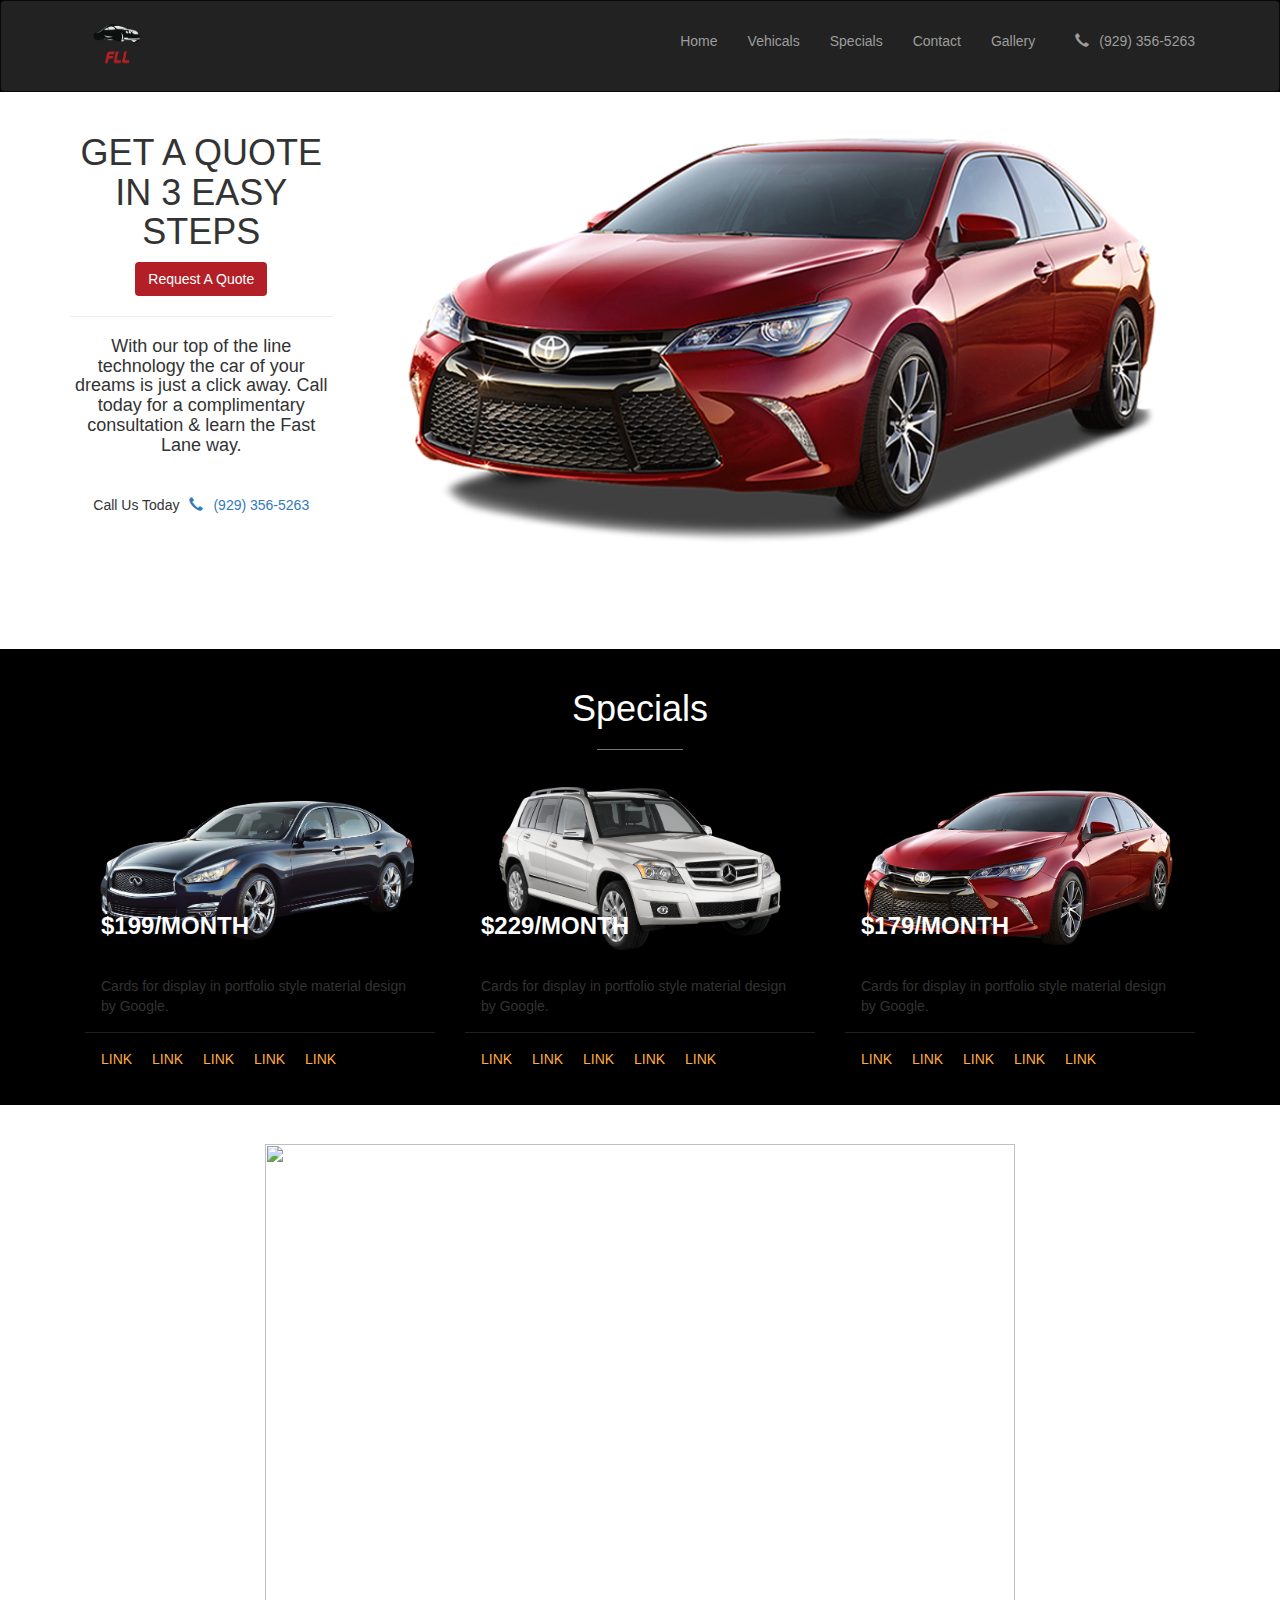
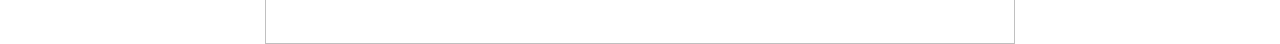
==== index.html @ 77990a8e "updated specials" ====
<!DOCTYPE html>

<html lang="en">
<head>

<title>Fast Lane Leasing</title>
<meta charset="utf-8">
<meta name="viewport" content="width=device-width, initial-scale=1">
  
    <!--CSS-->
    <link rel='stylesheet' href='assets/css/styles.css' type="text/css">

    <!-- Font-Awesome -->
    <link rel="stylesheet" href="https://maxcdn.bootstrapcdn.com/bootstrap/3.3.7/css/bootstrap.min.css" integrity="sha384-BVYiiSIFeK1dGmJRAkycuHAHRg32OmUcww7on3RYdg4Va+PmSTsz/K68vbdEjh4u" crossorigin="anonymous">

    <!--JS-->
    <script src="https://code.jquery.com/jquery-2.2.4.min.js" integrity="sha256-BbhdlvQf/xTY9gja0Dq3HiwQF8LaCRTXxZKRutelT44=" crossorigin="anonymous"></script>

    <script src="https://maxcdn.bootstrapcdn.com/bootstrap/3.3.6/js/bootstrap.min.js" integrity="sha384-0mSbJDEHialfmuBBQP6A4Qrprq5OVfW37PRR3j5ELqxss1yVqOtnepnHVP9aJ7xS" crossorigin="anonymous"></script>

    <!--Boostrap v4-->
    <!-- <link rel="stylesheet" href="https://maxcdn.bootstrapcdn.com/bootstrap/4.0.0-alpha.5/css/bootstrap.min.css" integrity="sha384-AysaV+vQoT3kOAXZkl02PThvDr8HYKPZhNT5h/CXfBThSRXQ6jW5DO2ekP5ViFdi" crossorigin="anonymous"> -->

    <!--Slider-->
     <link rel="stylesheet" href="assets/js/ideal-image-slider.css">
    <link rel="stylesheet" href="assets/js/themes/default/default.css">
    <!--End Of Slider-->
     

</head>

<body>
    <div class="row">
      <div class="col-md-12">
        <div class="header">
          <!-- <div class="container"> -->
          

            <nav class="navbar navbar-inverse">
  <!-- <div class="container-fluid"> -->
    <!-- Brand and toggle get grouped for better mobile display -->
    <div class="container">

      <div class="navbar-header">
      <button type="button" class="navbar-toggle collapsed" data-toggle="collapse" data-target="#bs-example-navbar-collapse-1" aria-expanded="false">
        <span class="sr-only">Toggle navigation</span>
        <span class="icon-bar"></span>
        <span class="icon-bar"></span>
        <span class="icon-bar"></span>
      </button>
      <a class="brand" href="#"><img src="assets/images/logo3.png" height="60px" width="94px" alt="logo">
         <!-- <p class="white">Call us today (917) 203-3020</p> --></a>
        <!-- <li class="dropdown"> -->
          <!-- <a href="#" class="dropdown-toggle" data-toggle="dropdown" role="button" aria-haspopup="true" aria-expanded="false">Dropdown <span class="caret"></span></a> -->
          <!-- <ul class="dropdown-menu">
            <li><a href="#">Action</a></li>
            <li><a href="#">Another action</a></li>
            <li><a href="#">Something else here</a></li>
            <li role="separator" class="divider"></li>
            <li><a href="#">Separated link</a></li>
          </ul> -->
        <!-- </li> -->
    

      
      <!-- <p class="white">Call Us (917) 203-1039</p></a> -->

    </div>

    <!-- Collect the nav links, forms, and other content for toggling -->
    <div class="collapse navbar-collapse" id="bs-example-navbar-collapse-1">
      <!-- <ul class="nav navbar-nav">
        <li class="active"><a href="#">Link <span class="sr-only">(current)</span></a></li>
        <li><a href="#">Link</a></li>
      </ul> -->
      <!-- <form class="navbar-form navbar-left">
      
      </form> -->
      
      <ul class="nav navbar-nav navbar-right">
        <li><a href="#">Home</a></li>
          <li><a href="#">Vehicals</a></li> 
            <li><a href="#">Specials</a></li>
             <li><a href="#">Contact</a></li>
               <li><a href="#">Gallery</a></li>
               <li></a><a class="brand" href="tel:929-356-5263"><span class="glyphicon glyphicon-earphone" style="padding-left:10px; padding-right:10px;"></span>(929) 356-5263</a></li>
        <!-- <li class="dropdown"> -->
          <!-- <a href="#" class="dropdown-toggle" data-toggle="dropdown" role="button" aria-haspopup="true" aria-expanded="false">Dropdown <span class="caret"></span></a> -->
          <!-- <ul class="dropdown-menu">
            <li><a href="#">Action</a></li>
            <li><a href="#">Another action</a></li>
            <li><a href="#">Something else here</a></li>
            <li role="separator" class="divider"></li>
            <li><a href="#">Separated link</a></li>
          </ul> -->
        <!-- </li> -->
      </ul>

    </div><!-- /.navbar-collapse -->
  <!-- </div> --><!-- /.container-fluid -->
  </div>
</nav>
          <!-- </div> -->
        </div>
      </div>
    </div>
    
    <div class="container">
      <div class="row">
        <div class="col-md-12 text-center">
          <!-- <p class="white">
            Welcome to Fast Lane Leasing. The South Shores very own leasing company , serving customers with knowledge, service and affordability.

            Buying or leasing a vehicle can be frustrating. Here at Fast Lane Leasing we eliminate the headache with our team of experienced professionals.

            As an added bonus, we not only place you directly in the driver's seat of your new vehicle without having to set foot inside of a dealership, but also deliver it right to your home or office.

            With our top of the line technology , the car of your dreams is just a click away. Call today for a complimentary consultation & learn the Fast Lane way.


          </p> -->
        </div>
      </div>

      <div class="row mainArea">
      <div class="col-md-3 text-center">
        
      <h1>GET A QUOTE IN 3 EASY STEPS</h1>
    
      <button class="btn red">Request A Quote</button>

      <hr>

      <h4>With our top of the line technology the car of your dreams is just a click away. Call today for a complimentary consultation & learn the Fast Lane way.</h4>

      <br>

   <h5>Call Us Today<a href="tel:929-356-5263"><span class="glyphicon glyphicon-earphone" style="padding-left:10px; padding-right:10px;"></span>(929) 356-5263</a></h5>


        </div>

        <div class="col-md-9 text-center">

        <!--Slider-->

          <div id="slider">
            <img src="assets/images/toyota.png" alt="">
            <img data-src="assets/images/infiniti2.png" src="" alt="">
            <img data-src="assets/images/mercedes.png" src="" alt="">
          </div>

    <!-- Include slider JS file -->
    <script src="assets/js/ideal-image-slider.js"></script>
    <!-- Create your slider -->
    <script>
    var slider = new IdealImageSlider.Slider({
    selector: '#slider',
    interval: 7000
});
slider.start();

    </script>

        <!--End of Slider-->

<br>
<br>
<br>
<br>
<br>
        </div>


     
    </div>
</div>
    <div class="row specials">
      <div class="container">

      <h1 class="white text-center">Specials</h1>
      <hr class="shorty">

        <!--Card 1-->
        <div class="col-md-4">
          <div class="card">
            <div class="card-image">
              <img class="img-responsive" src="assets/images/infiniti2.png">
                <span class="card-title"><b>$199/month</b></span>
            </div>
                
            <div class="card-content">
              <p class="white">Cards for display in portfolio style material design by Google.</p>
            </div>
                
            <div class="card-action">
              <a href="#" target="new_blank">Link</a>
              <a href="#" target="new_blank">Link</a>
              <a href="#" target="new_blank">Link</a>
              <a href="#" target="new_blank">Link</a>
              <a href="#" target="new_blank">Link</a>
            </div>
          </div>
        </div>

        <!--Card 2-->
        <div class="col-md-4">
          <div class="card">
            <div class="card-image">
              <img class="img-responsive" src="assets/images/mercedes.png">
                <span class="card-title"><b>$229/month</b></span>
            </div>
                
            <div class="card-content">
              <p class="white">Cards for display in portfolio style material design by Google.</p>
            </div>
                
            <div class="card-action">
              <a href="#" target="new_blank">Link</a>
              <a href="#" target="new_blank">Link</a>
              <a href="#" target="new_blank">Link</a>
              <a href="#" target="new_blank">Link</a>
              <a href="#" target="new_blank">Link</a>
            </div>
          </div>
        </div>

        <!--Card 3-->
        <div class="col-md-4">
          <div class="card">
            <div class="card-image">
              <img class="img-responsive" src="assets/images/toyota.png">
                <span class="card-title"><b>$179/month</b></span>
            </div>
                
            <div class="card-content">
              <p class="white">Cards for display in portfolio style material design by Google.</p>
            </div>
                
            <div class="card-action">
              <a href="#" target="new_blank">Link</a>
              <a href="#" target="new_blank">Link</a>
              <a href="#" target="new_blank">Link</a>
              <a href="#" target="new_blank">Link</a>
              <a href="#" target="new_blank">Link</a>
            </div>
          </div>
        </div>
      </div>  
    </div>

    <div class="container">
      <div class="row">
        <div class="col-md-2">
        </div>
        <div class="col-md-8 text-center">
          <h4 class="white">Map Goes Here</h4>
          <img src="#" width="100%" height="500px">
        </div>
        <div class="col-md-2">
        </div>
      </div>
    </div>


    



</body>

</html>

<!-- <div class="col-md-3">
          <div class="panel-default text-center">
            <div class="panel-heading">
              <h4 class="panel-title">Specials</h4>
            </div>
            <div class="panel-body">            
              <img src="assets/images/infiniti2.png" class="specialCar" width="225" height="140">
                <h5 class="panel-title">Infiniti <span class="label label-success">$249/mo</span></h5>
              <img src="assets/images/mercedes.png" class="specialCar" width="225" height="140">
                <h5 class="panel-title">Mercedes <span class="label label-success">$319/mo</span></h5>
              <img src="assets/images/toyota.png" class="specialCar" width="225" height="140">
                <h5 class="panel-title">Toyota <span class="label label-success">$199/mo</span></h5>
            </div>
          </div>
        </div>
        <div class="col-md-9">

          
          
        </div> -->
---- assets/css/styles.css ----
html { 

   
}
body {

/* background: url("../images/bgMain.jpg"); 
  -webkit-background-size: cover;
  -moz-background-size: cover;
  -o-background-size: cover;
  background-size: cover;
}*/

}


.header {

  background-color: black;

}

.specialCar {

  padding: 10px;
  margin: 10px;
}


.panel-body {

  padding: 0px;
  background: rgba(250, 250, 250, .9);

}

.white {

  color: white;
}

.vcenter {
    display: inline-block;
    vertical-align: middle;
    float: none;
}

.specials{

  background-color: black;
  padding: 20px;
}

.center {

  margin: 0 auto;
}

.mainArea {




}

.buttonOver {

  top: 150px;
  position: fixed;
}


.navbar {

 padding: 15px 0px 15px 0px;
}

.white {

  color: white;
}

.red {

  background-color: #b21f27;
  color: white;
}

.shorty {

  width: 7.5%;
  color: white;
  opacity: .5;
}
/* Bootstrap Card */

.card {
  box-shadow: 0 2px 5px 0 rgba(0, 0, 0, 0.16), 0 2px 10px 0 rgba(0, 0, 0, 0.12);
}

.card {
  margin-top: 10px;
  box-sizing: border-box;
  border-radius: 2px;
  background-clip: padding-box;
}
.card span.card-title {
    color: #fff;
    font-size: 24px;
    font-weight: 300;
    text-transform: uppercase;
}

.card .card-image {
  position: relative;
  overflow: hidden;
  z-index: 300;
}
.card .card-image img {
  border-radius: 2px 2px 0 0;
  background-clip: padding-box;
  position: relative;
  z-index: -1;
}
.card .card-image span.card-title {
  position: absolute;
  bottom: 0;
  left: 0;
  padding: 16px;
}
.card .card-content {
  padding: 16px;
  border-radius: 0 0 2px 2px;
  background-clip: padding-box;
  box-sizing: border-box;
}
.card .card-content p {
  margin: 0;
  color: inherit;
}
.card .card-content span.card-title {
  line-height: 48px;
}
.card .card-action {
  border-top: 1px solid rgba(160, 160, 160, 0.2);
  padding: 16px;
}
.card .card-action a {
  color: #ffab40;
  margin-right: 16px;
  transition: color 0.3s ease;
  text-transform: uppercase;
}

h6 {
  font-size: 12px;
  padding: 0px;
  margin: 0px;
}
---- assets/js/ideal-image-slider.css ----
/*
 * Ideal Image Slider v1.5.1
 *
 * By Gilbert Pellegrom
 * http://gilbert.pellegrom.me
 *
 * Copyright (C) 2014 Dev7studios
 * https://raw.githubusercontent.com/gilbitron/Ideal-Image-Slider/master/LICENSE
 */

.ideal-image-slider {
	position: relative;
	overflow: hidden;
}
.iis-slide {
	display: block;
	bottom: 0;
	text-decoration: none;
	position: absolute;
	top: 0;
	left: 0;
	width: 100%;
	height: 100%;
	background-repeat: no-repeat;
	background-position: 50% 50%;
	background-size: cover;
	text-indent: -9999px;
}

/* Slide effect */
.iis-effect-slide .iis-slide {
	opacity: 0;
	-webkit-transition-property: -webkit-transform;
	   -moz-transition-property: -moz-transform;
		 -o-transition-property: -o-transform;
			transition-property: transform;
	-webkit-transition-timing-function: ease-out;
	   -moz-transition-timing-function: ease-out;
		 -o-transition-timing-function: ease-out;
			transition-timing-function: ease-out;
	-webkit-transform: translateX(0%);
		-ms-transform: translateX(0%);
			transform: translateX(0%);
}
.iis-effect-slide .iis-current-slide {
	opacity: 1;
	z-index: 1;
}
.iis-effect-slide .iis-previous-slide {
	-webkit-transform: translateX(-100%);
		-ms-transform: translateX(-100%);
			transform: translateX(-100%);
}
.iis-effect-slide .iis-next-slide {
	-webkit-transform: translateX(100%);
		-ms-transform: translateX(100%);
			transform: translateX(100%);
}
.iis-effect-slide.iis-direction-next .iis-previous-slide,
.iis-effect-slide.iis-direction-previous .iis-next-slide { opacity: 1; }

/* Touch styles */
.iis-touch-enabled .iis-slide { z-index: 1; }
.iis-touch-enabled .iis-current-slide { z-index: 2; }
.iis-touch-enabled.iis-is-touching .iis-previous-slide,
.iis-touch-enabled.iis-is-touching .iis-next-slide { opacity: 1; }

/* Fade effect */
.iis-effect-fade .iis-slide {
	-webkit-transition-property: opacity;
	   -moz-transition-property: opacity;
		 -o-transition-property: opacity;
			transition-property: opacity;
	-webkit-transition-timing-function: ease-in;
	   -moz-transition-timing-function: ease-in;
		 -o-transition-timing-function: ease-in;
			transition-timing-function: ease-in;
	opacity: 0;
}
.iis-effect-fade .iis-current-slide {
	opacity: 1;
	z-index: 1;
}
---- assets/js/themes/default/default.css ----
/*
 * Ideal Image Slider Default Theme
 * Version: 1.2.0
 */

.ideal-image-slider {
	background-color: #fff;
	background-image: url("[data-uri]");
	background-repeat: no-repeat;
	background-position: 50% 50%;
	background-size: 32px 32px;
}

/* Navigation */
.iis-previous-nav,
.iis-next-nav {
	position: absolute;
	top: 50%;
	z-index: 20;
	display: block;
	width: 60px;
	height: 60px;
	text-indent: -9999px;
	background-repeat: no-repeat;
	background-color: rgba(0,0,0,0.5);
	border-radius: 50px;
	background-size: 48px 48px;
	cursor: pointer;
	opacity: 0;
	-webkit-transform: translateY(-50%);
		-ms-transform: translateY(-50%);
			transform: translateY(-50%);
	-webkit-transition: 0.3s ease-out;
	   -moz-transition: 0.3s ease-out;
		 -o-transition: 0.3s ease-out;
			transition: 0.3s ease-out;
}
.iis-previous-nav {
	left: 5%;
	background-position: 35% 50%;
	background-image: url("[data-uri]");
}
.iis-next-nav {
	right: 5%;
	background-position: 65% 50%;
	background-image: url("[data-uri]");
}
.ideal-image-slider:hover .iis-previous-nav,
.ideal-image-slider:hover .iis-next-nav { opacity: 0.5; }
.ideal-image-slider:hover .iis-previous-nav:hover,
.ideal-image-slider:hover .iis-next-nav:hover { opacity: 1.0; }

/* Bullet Navigation */
.iis-bullet-nav {
	position: absolute;
	bottom: 5%;
	right: 5%;
	z-index: 15;
	width: 90%;
	text-align: right;
	opacity: 0.4;
	-webkit-transition: 0.3s ease-out;
	   -moz-transition: 0.3s ease-out;
		 -o-transition: 0.3s ease-out;
			transition: 0.3s ease-out;
}
.iis-has-captions .iis-bullet-nav { max-width: 42%; }
.iis-bullet-nav a {
	display: inline-block;
	width: 10px;
	height: 10px;
	background: transparent;
	text-indent: 9999px;
	margin: 0 5px;
	border: 3px solid rgba(0,0,0,0.5);
	border-radius: 10px;
	cursor: pointer;
	-webkit-transition: 0.3s ease-out;
	   -moz-transition: 0.3s ease-out;
		 -o-transition: 0.3s ease-out;
			transition: 0.3s ease-out;
}
.iis-bullet-nav a.iis-bullet-active,
.iis-bullet-nav a:hover { background: #fff; }
.ideal-image-slider:hover .iis-bullet-nav { opacity: 0.7; }
.ideal-image-slider:hover .iis-bullet-nav:hover { opacity: 1.0; }

/* Captions */
.iis-has-captions .iis-slide { text-indent: 0; }
.iis-caption {
	position: absolute;
	left: 5%;
	bottom: 5%;
	max-width: 90%;
	z-index: 10;
	background: #000;
	background: rgba(0,0,0,0.5);
	padding: 5px 15px;
	border-radius: 10px;
	font: 14px/1.6em "Helvetica Neue", Helvetica, Arial, sans-serif;
	color: #fff;
	-webkit-box-sizing: border-box;
	-moz-box-sizing: border-box;
	box-sizing: border-box;
}
.iis-has-bullet-nav .iis-caption { max-width: 42%; }
.iis-caption .iis-caption-title { font-weight: bold; }
.iis-caption .iis-caption-content {
	font-size: 13px;
	line-height: 1.6em;
	color: #eee;
}
.iis-caption .iis-caption-content a,
.iis-caption .iis-caption-content a:visited {
	color: #eee;
	text-decoration: underline;
	border: 0;
}
.iis-caption .iis-caption-content a:hover,
.iis-caption .iis-caption-content a:active {
	color: #fff;
}
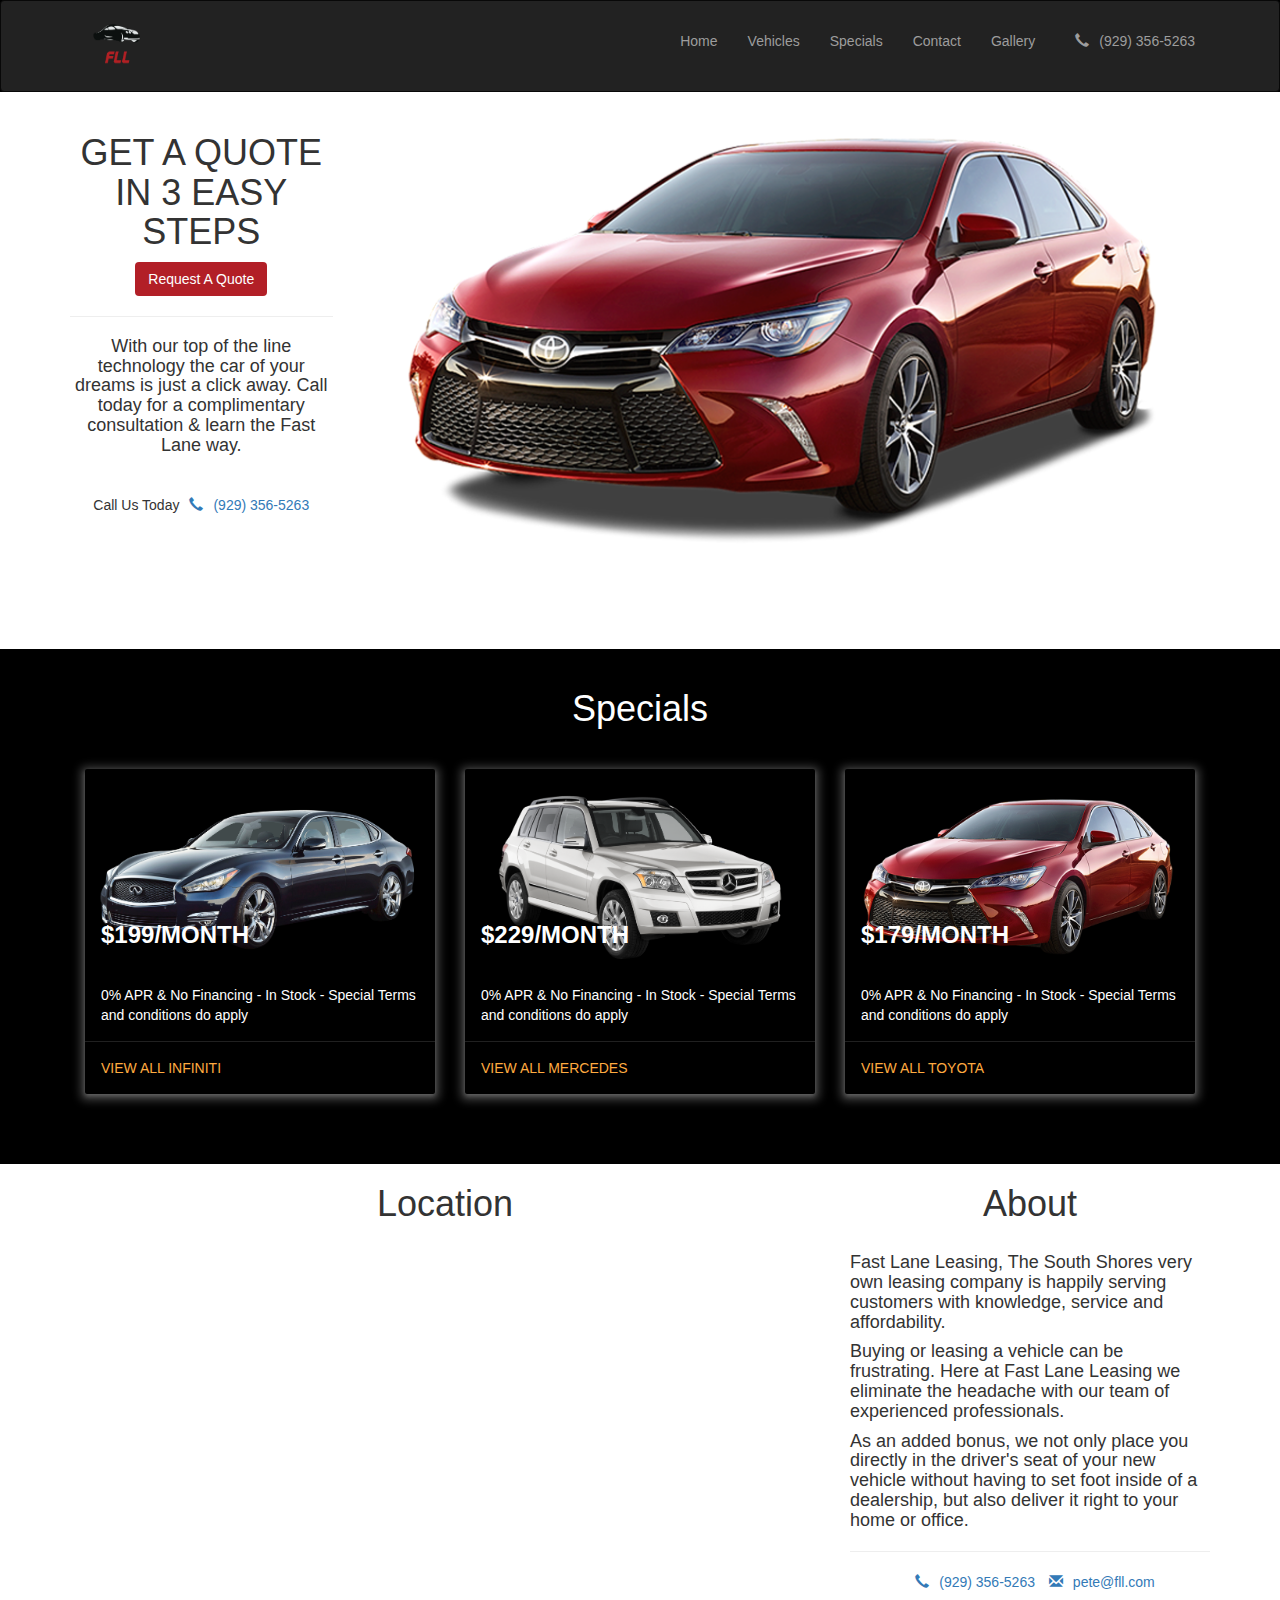
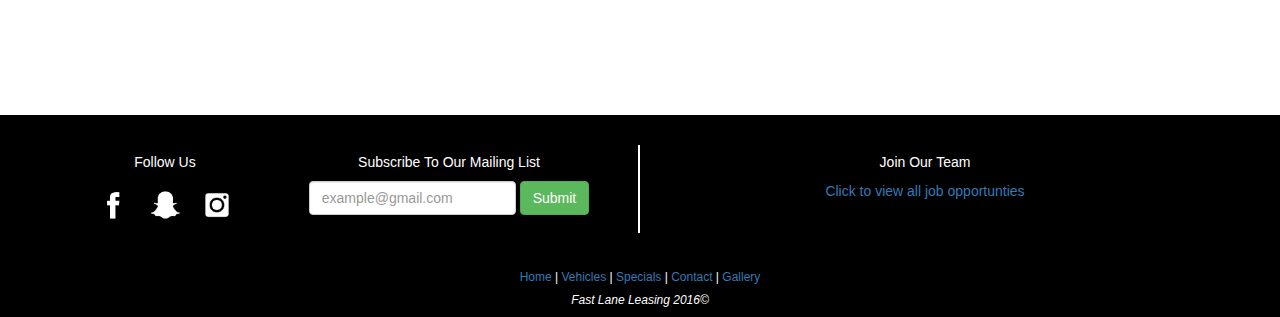
==== commit 0c592762: "updated files" ====
--- a/index.html
+++ b/index.html
@@ -79,11 +79,11 @@
       
       <ul class="nav navbar-nav navbar-right">
         <li><a href="#">Home</a></li>
-          <li><a href="#">Vehicals</a></li> 
-            <li><a href="#">Specials</a></li>
+          <li><a href="#">Vehicles</a></li> 
+            <li><a href="#specials">Specials</a></li>
              <li><a href="#">Contact</a></li>
                <li><a href="#">Gallery</a></li>
-               <li></a><a class="brand" href="tel:929-356-5263"><span class="glyphicon glyphicon-earphone" style="padding-left:10px; padding-right:10px;"></span>(929) 356-5263</a></li>
+               <li><a class="brand" href="tel:929-356-5263"><span class="glyphicon glyphicon-earphone" style="padding-left:10px; padding-right:10px;"></span>(929) 356-5263</a></li>
         <!-- <li class="dropdown"> -->
           <!-- <a href="#" class="dropdown-toggle" data-toggle="dropdown" role="button" aria-haspopup="true" aria-expanded="false">Dropdown <span class="caret"></span></a> -->
           <!-- <ul class="dropdown-menu">
@@ -175,11 +175,11 @@
      
     </div>
 </div>
-    <div class="row specials">
+    <div class="row" id="specials">
       <div class="container">
 
-      <h1 class="white text-center">Specials</h1>
-      <hr class="shorty">
+      <h1 class="white text-center headerTg">Specials</h1>
+      <!-- <hr class="shorty"> -->
 
         <!--Card 1-->
         <div class="col-md-4">
@@ -189,16 +189,12 @@
                 <span class="card-title"><b>$199/month</b></span>
             </div>
                 
-            <div class="card-content">
-              <p class="white">Cards for display in portfolio style material design by Google.</p>
+            <div class="card-content white">
+              <p class="white">0% APR & No Financing - In Stock - Special Terms and conditions do apply</p>
             </div>
                 
             <div class="card-action">
-              <a href="#" target="new_blank">Link</a>
-              <a href="#" target="new_blank">Link</a>
-              <a href="#" target="new_blank">Link</a>
-              <a href="#" target="new_blank">Link</a>
-              <a href="#" target="new_blank">Link</a>
+              <a href="#" target="new_blank">View All Infiniti</a>
             </div>
           </div>
         </div>
@@ -211,38 +207,30 @@
                 <span class="card-title"><b>$229/month</b></span>
             </div>
                 
-            <div class="card-content">
-              <p class="white">Cards for display in portfolio style material design by Google.</p>
-            </div>
-                
-            <div class="card-action">
-              <a href="#" target="new_blank">Link</a>
-              <a href="#" target="new_blank">Link</a>
-              <a href="#" target="new_blank">Link</a>
-              <a href="#" target="new_blank">Link</a>
-              <a href="#" target="new_blank">Link</a>
+            <div class="card-content white">
+              <p class="white">0% APR & No Financing - In Stock - Special Terms and conditions do apply</p>
+            </div>
+                
+           <div class="card-action">
+              <a href="#" target="new_blank">View All Mercedes</a>
             </div>
           </div>
         </div>
 
         <!--Card 3-->
         <div class="col-md-4">
-          <div class="card">
+          <div class="card bottomArea">
             <div class="card-image">
               <img class="img-responsive" src="assets/images/toyota.png">
                 <span class="card-title"><b>$179/month</b></span>
             </div>
                 
-            <div class="card-content">
-              <p class="white">Cards for display in portfolio style material design by Google.</p>
+            <div class="card-content white">
+              <p class="white">0% APR & No Financing - In Stock - Special Terms and conditions do apply</p>
             </div>
                 
             <div class="card-action">
-              <a href="#" target="new_blank">Link</a>
-              <a href="#" target="new_blank">Link</a>
-              <a href="#" target="new_blank">Link</a>
-              <a href="#" target="new_blank">Link</a>
-              <a href="#" target="new_blank">Link</a>
+              <a href="#" target="new_blank">View All Toyota</a>
             </div>
           </div>
         </div>
@@ -250,16 +238,75 @@
     </div>
 
     <div class="container">
-      <div class="row">
-        <div class="col-md-2">
-        </div>
+      <div class="row" id="about">
         <div class="col-md-8 text-center">
-          <h4 class="white">Map Goes Here</h4>
-          <img src="#" width="100%" height="500px">
-        </div>
-        <div class="col-md-2">
+          <h1 class="headerTg">Location</h1>
+           
+         
+          <!--Map Area-->
+
+            <div class="map-responsive"><iframe src="https://www.google.com/maps/embed?pb=!1m18!1m12!1m3!1d3032.746251546317!2d-74.20262638460075!3d40.52509937935273!2m3!1f0!2f0!3f0!3m2!1i1024!2i768!4f13.1!3m3!1m2!1s0x89c24abed2afa1e3%3A0x4a62c2569b4362c5!2s49+Seguine+Ave%2C+Staten+Island%2C+NY+10309!5e0!3m2!1sen!2sus!4v1481486650711" width="600" height="400" frameborder="0" style="border:0" allowfullscreen></iframe>   </div>   
+
+        </div>
+        <div class="col-md-4 text-center">
+          <h1 class="headerTg">About</h1>
+           <h4 class="text-left">
+              
+              Fast Lane Leasing, The South Shores very own leasing company is happily serving customers with knowledge, service and affordability.</h4>
+
+            <h4 class="text-left">Buying or leasing a vehicle can be frustrating. Here at Fast Lane Leasing we eliminate the headache with our team of experienced professionals.</h4>
+
+            <h4 class="text-left">As an added bonus, we not only place you directly in the driver's seat of your new vehicle without having to set foot inside of a dealership, but also deliver it right to your home or office.</h4>
+
+            <hr>
+
+             <!--Phone & Email Section-->
+            <a class="text-left" href="tel:929-356-5263"><span class="glyphicon glyphicon-earphone" style="padding-left:10px; padding-right:10px;"></span>(929) 356-5263</a>
+            <a class="text-left" href="mailto:pete@fll.com"><span class="glyphicon glyphicon-envelope" style="padding-left:10px; padding-right:10px;"></span>pete@fll.com</a>
+
         </div>
       </div>
+    </div>
+
+
+      <div class="row" id="footer">
+        <div class="container">
+          <div class="col-md-2 text-center">
+            <h5>Follow Us</h5>
+                  <a href="#"><img src="assets/images/facebook2.png" height="48" width="48"></a>
+                  <a href="#"><img src="assets/images/snapchat2.png" height="48" width="48"></a>
+                  <a href="#"><img src="assets/images/instagram2.png" height="48" width="48"></a>
+          </div>
+
+          <div class="col-md-4 text-center" id="mailingList">
+
+          <h5>Subscribe To Our Mailing List</h5>
+          <form class="navbar-form" id="subscribe">
+              <div class="form-group">
+               <!--  <label for=""><h5>Subscribe To Our Mailing List</label> -->
+                <input type="text" class="form-control" id="emailInput" placeholder="example@gmail.com">
+              </div>
+              <button type="submit" class="btn btn-success" id="userSubmit">Submit</button>
+            </form>
+
+          </div>
+
+          <div class="col-md-6 text-center bottomArea">
+            <h5>Join Our Team</h5>
+              <p><a href="#">Click to view all job opportunties</a></p>
+          </div>
+
+      
+
+          <div class="col-md-12 text-center">
+            <h6><a href="#">Home</a> | <a href="#">Vehicles</a> | <a href="#">Specials</a> | <a href="#">Contact</a> | <a href="#">Gallery</a></h6>
+            <h6><i>Fast Lane Leasing 2016&copy;</i></h6>
+            
+          </div>
+      </div>
+    </div>
+
+
     </div>
 
 
--- a/assets/css/styles.css
+++ b/assets/css/styles.css
@@ -13,6 +13,20 @@
 
 }
 
+#about {
+
+  /*background-color: #D3D3D3;*/
+  padding-bottom: 40px;
+
+}
+
+#mailingList {
+
+  border-right: solid white 2px;
+  /*background-color: grey;*/
+  padding-bottom: 10px;
+
+}
 
 .header {
 
@@ -45,7 +59,7 @@
     float: none;
 }
 
-.specials{
+#specials{
 
   background-color: black;
   padding: 20px;
@@ -86,16 +100,101 @@
   color: white;
 }
 
+
+
 .shorty {
 
   width: 7.5%;
   color: white;
   opacity: .5;
-}
+
+}
+
+.shorter {
+
+  width: 75%;
+  color: white;
+  opacity: .5;
+
+}
+
+.headerTg {
+
+  padding-bottom: 20px;
+}
+
+.bottomArea {
+
+  margin-bottom: 50px;
+}
+
+#footer {
+
+  background-color: black;
+  color: white;
+  padding-top: 30px;
+}
+
+
+/* Google Map Responsiveness */
+
+ .map-responsive{
+    overflow:hidden;
+    padding-bottom:56.25%;
+    position:relative;
+    height:0;
+}
+.map-responsive iframe{
+    left:0;
+    top:0;
+    height:100%;
+    width:100%;
+    position:absolute;
+}
+
+/* Media Queries */
+
+@media screen and (max-width: 480px) {
+            p {
+                font-size: 12px;
+            }
+
+            h3{
+                font-size: 12px;
+            }
+
+            #mailingList {
+
+              border-right: 0px;
+              /*background-color: grey;*/
+              padding-bottom: 10px;
+
+            }
+            .emailInput {
+
+              width: 50%;
+            }
+            #subscribe {
+            margin: 0 auto;
+            width: 75%;
+          }
+        }
+
+/*@media screen and (max-width: 400px) {
+            p {
+                font-size: 12px;
+            }
+
+            h3{
+                font-size: 12px;
+            }
+        }
+*/
 /* Bootstrap Card */
 
 .card {
-  box-shadow: 0 2px 5px 0 rgba(0, 0, 0, 0.16), 0 2px 10px 0 rgba(0, 0, 0, 0.12);
+  box-shadow: 0 2px 5px 0 rgba(250, 250, 250, 0.26), 0 2px 8px 5px rgba(250, 250, 250, 0.22);
+  padding-top: 20px;
 }
 
 .card {
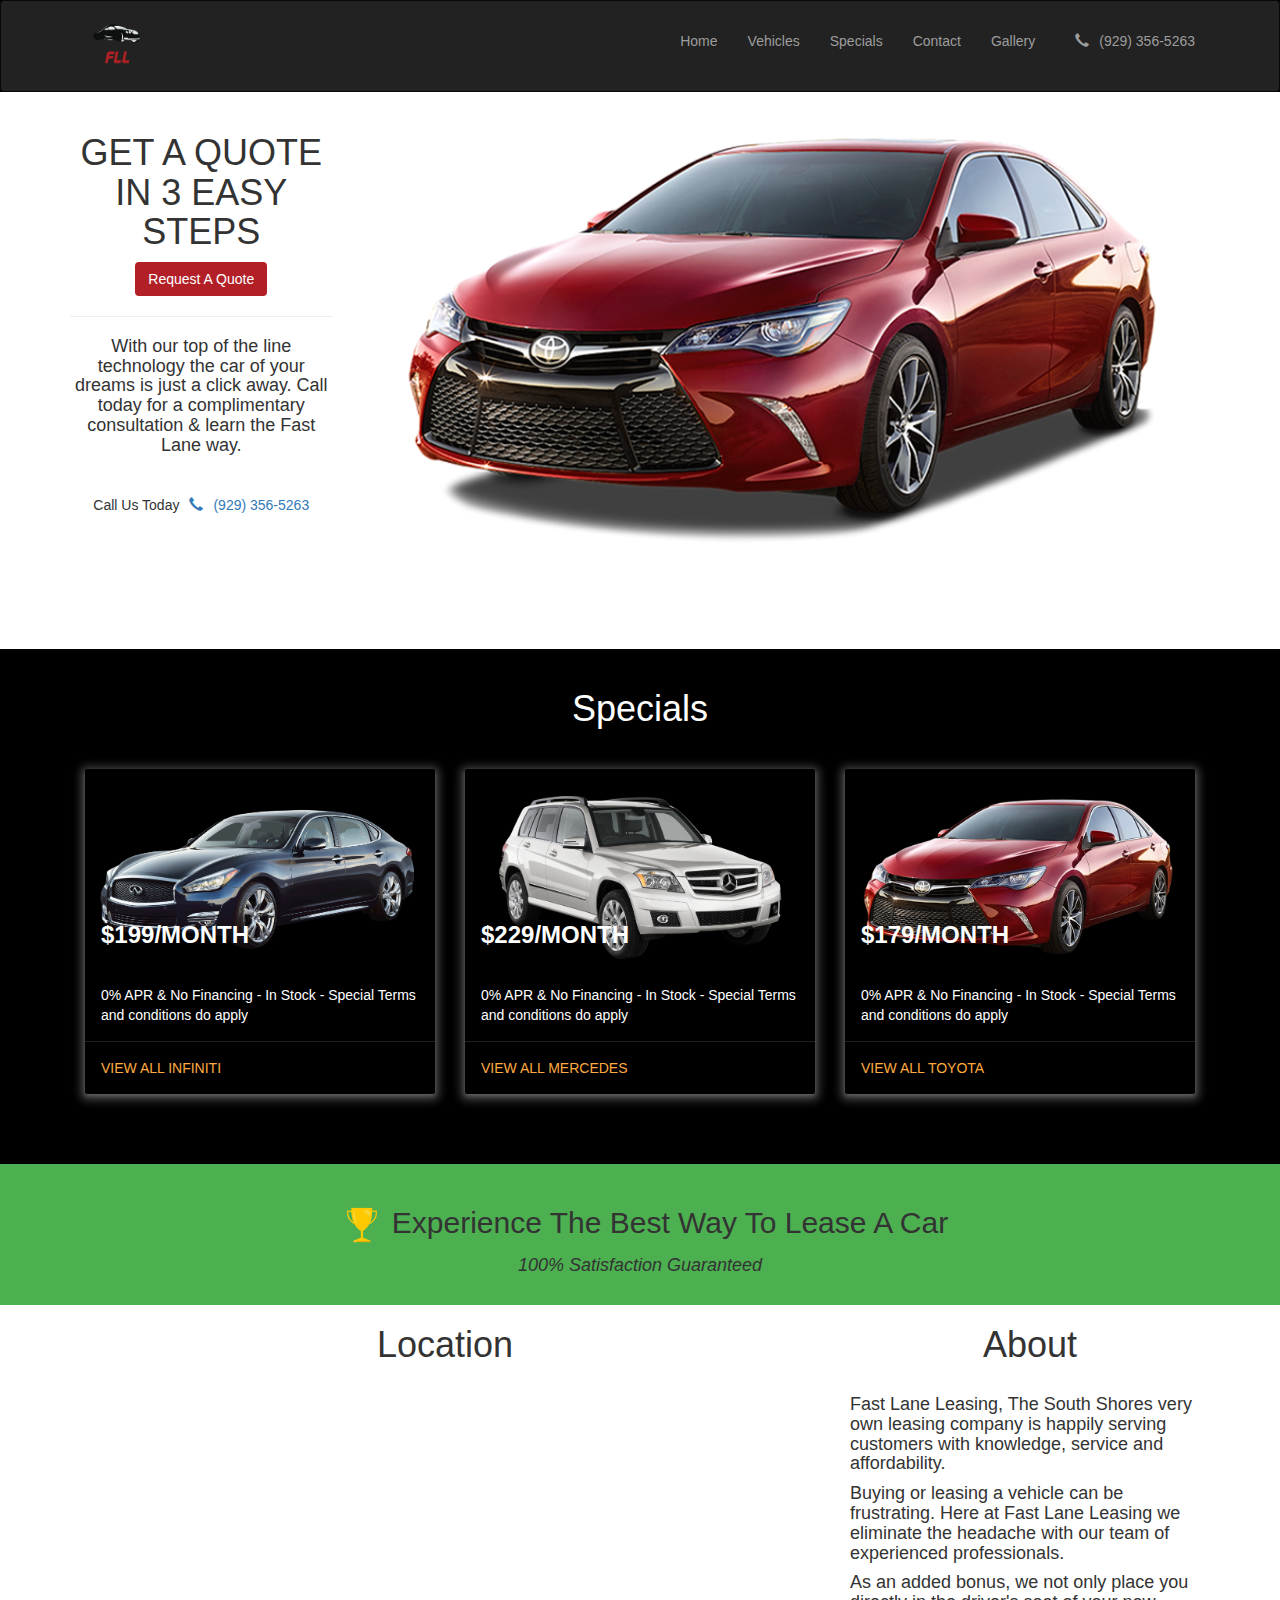
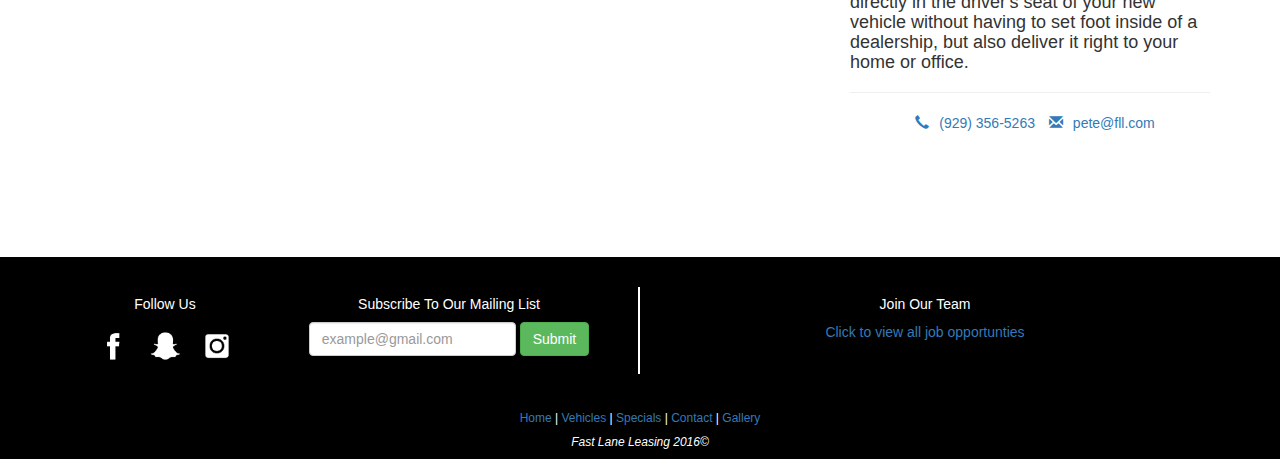
==== commit 8668c5fe: "updated section" ====
--- a/index.html
+++ b/index.html
@@ -237,6 +237,15 @@
       </div>  
     </div>
 
+    <!--Satisfaction Banner-->
+      <div class="row" id="satisfaction">
+        <div class="col-md-12 text-center">
+          <h2><span class=""><img src="assets/images/trophy.png" height="42" width="60">Experience The Best Way To Lease A Car</span></h2>
+          <h4><i>100% Satisfaction Guaranteed</i></h4>
+        </div>
+      </div>
+    <!--End of Banner-->
+
     <div class="container">
       <div class="row" id="about">
         <div class="col-md-8 text-center">
--- a/assets/css/styles.css
+++ b/assets/css/styles.css
@@ -135,6 +135,16 @@
   padding-top: 30px;
 }
 
+#satisfaction {
+
+  background-color: #4caf50;
+  padding: 20px;
+}
+
+.trophy {
+
+  padding: 20px;
+}
 
 /* Google Map Responsiveness */
 
@@ -155,8 +165,16 @@
 /* Media Queries */
 
 @media screen and (max-width: 480px) {
+
+           
+            h2 {
+
+              font-size: 14px;
+             
+            }
             p {
                 font-size: 12px;
+                color: red;
             }
 
             h3{
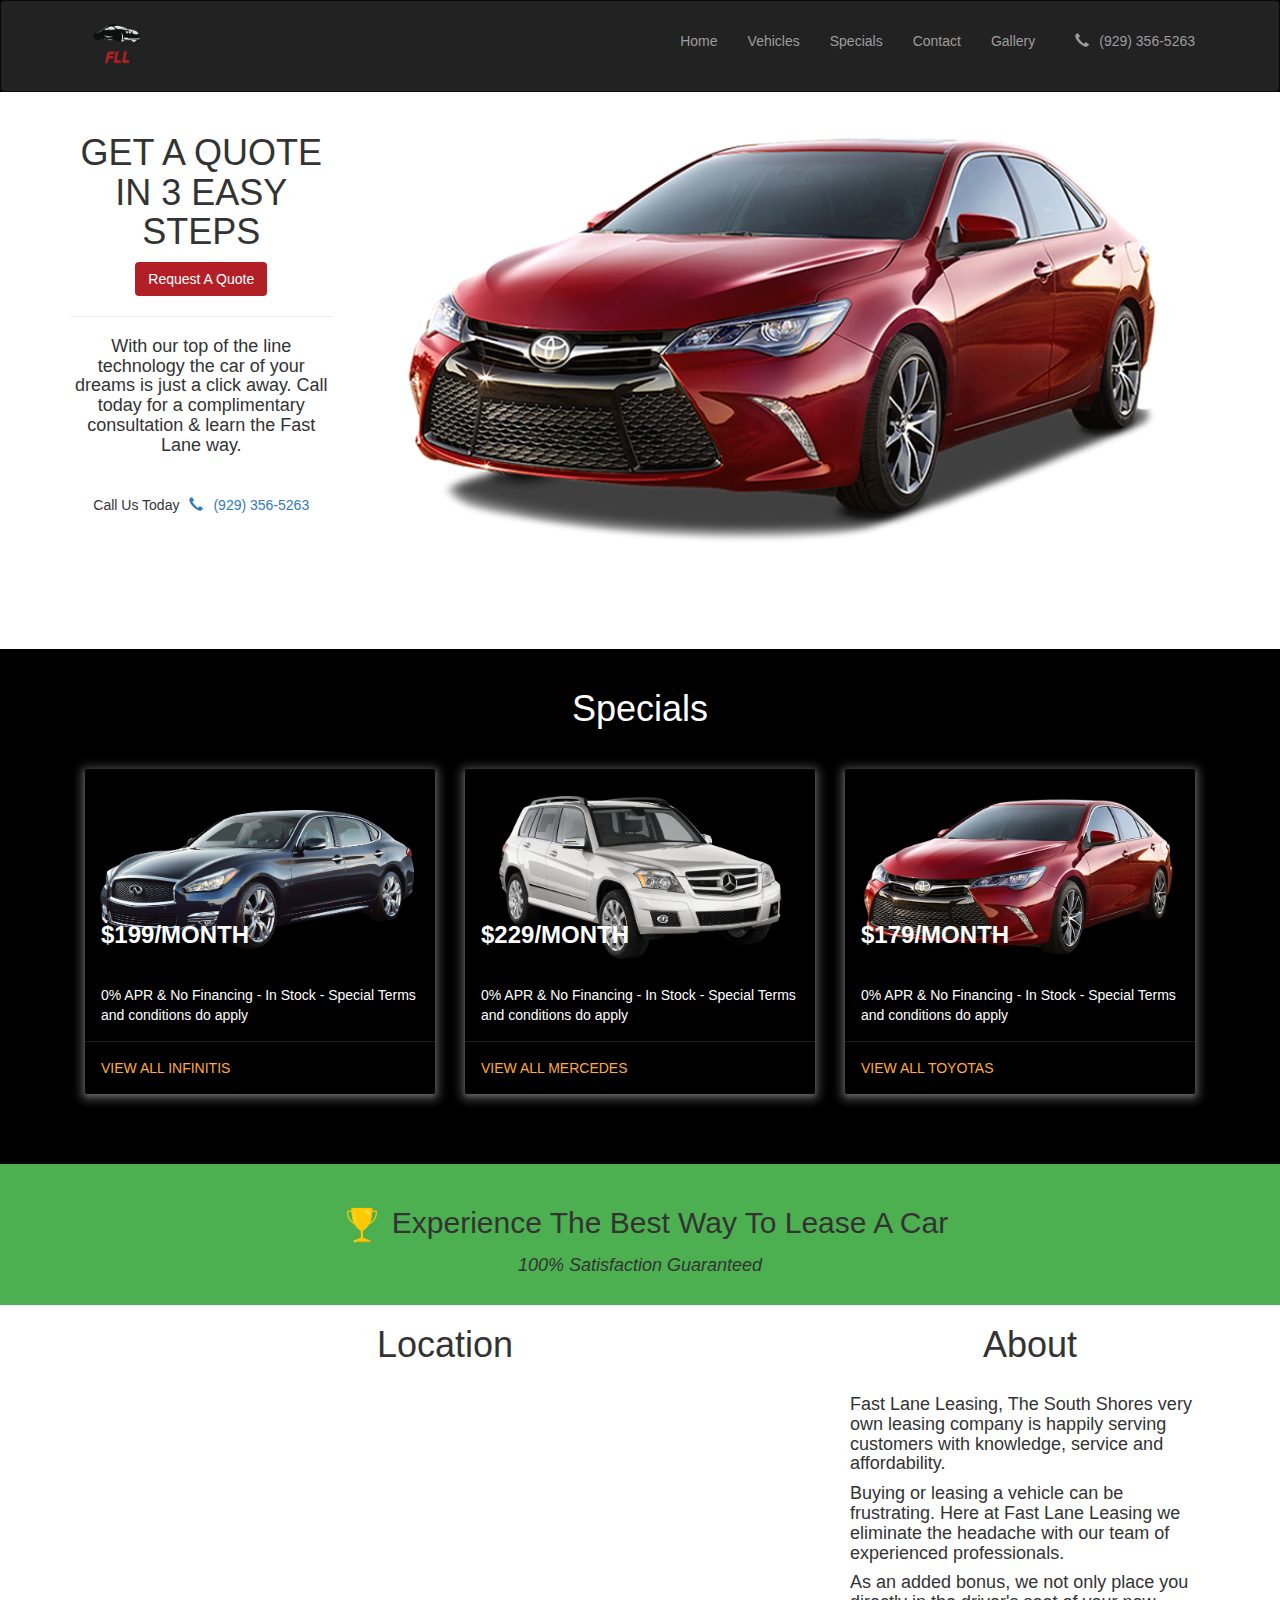
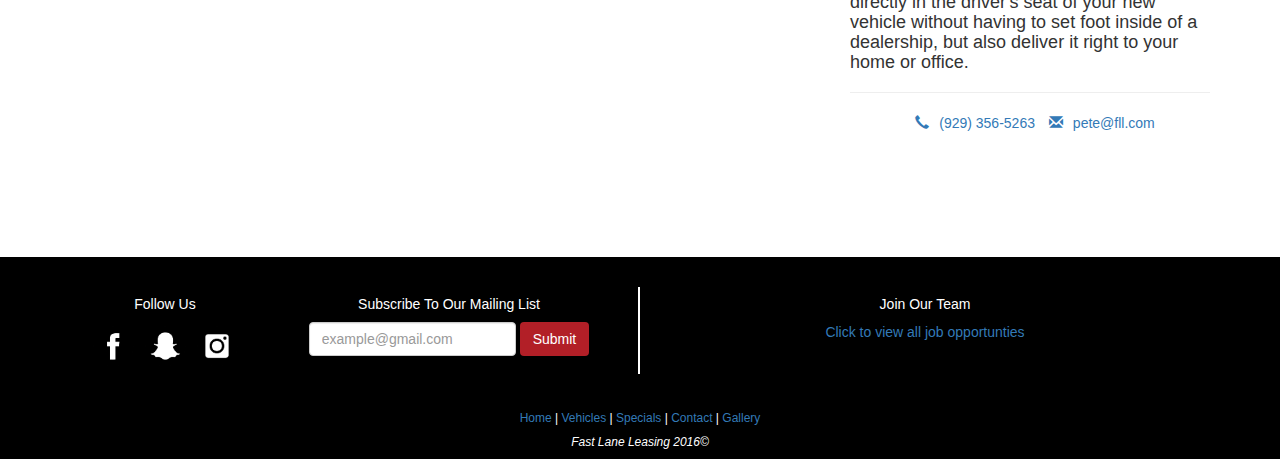
==== commit a8edd4d1: "cleaned docs" ====
--- a/index.html
+++ b/index.html
@@ -194,7 +194,7 @@
             </div>
                 
             <div class="card-action">
-              <a href="#" target="new_blank">View All Infiniti</a>
+              <a href="#" target="new_blank">View All Infinitis</a>
             </div>
           </div>
         </div>
@@ -230,7 +230,7 @@
             </div>
                 
             <div class="card-action">
-              <a href="#" target="new_blank">View All Toyota</a>
+              <a href="#" target="new_blank">View All Toyotas</a>
             </div>
           </div>
         </div>
@@ -295,7 +295,7 @@
                <!--  <label for=""><h5>Subscribe To Our Mailing List</label> -->
                 <input type="text" class="form-control" id="emailInput" placeholder="example@gmail.com">
               </div>
-              <button type="submit" class="btn btn-success" id="userSubmit">Submit</button>
+              <button type="submit" class="btn btn red" id="userSubmit">Submit</button>
             </form>
 
           </div>
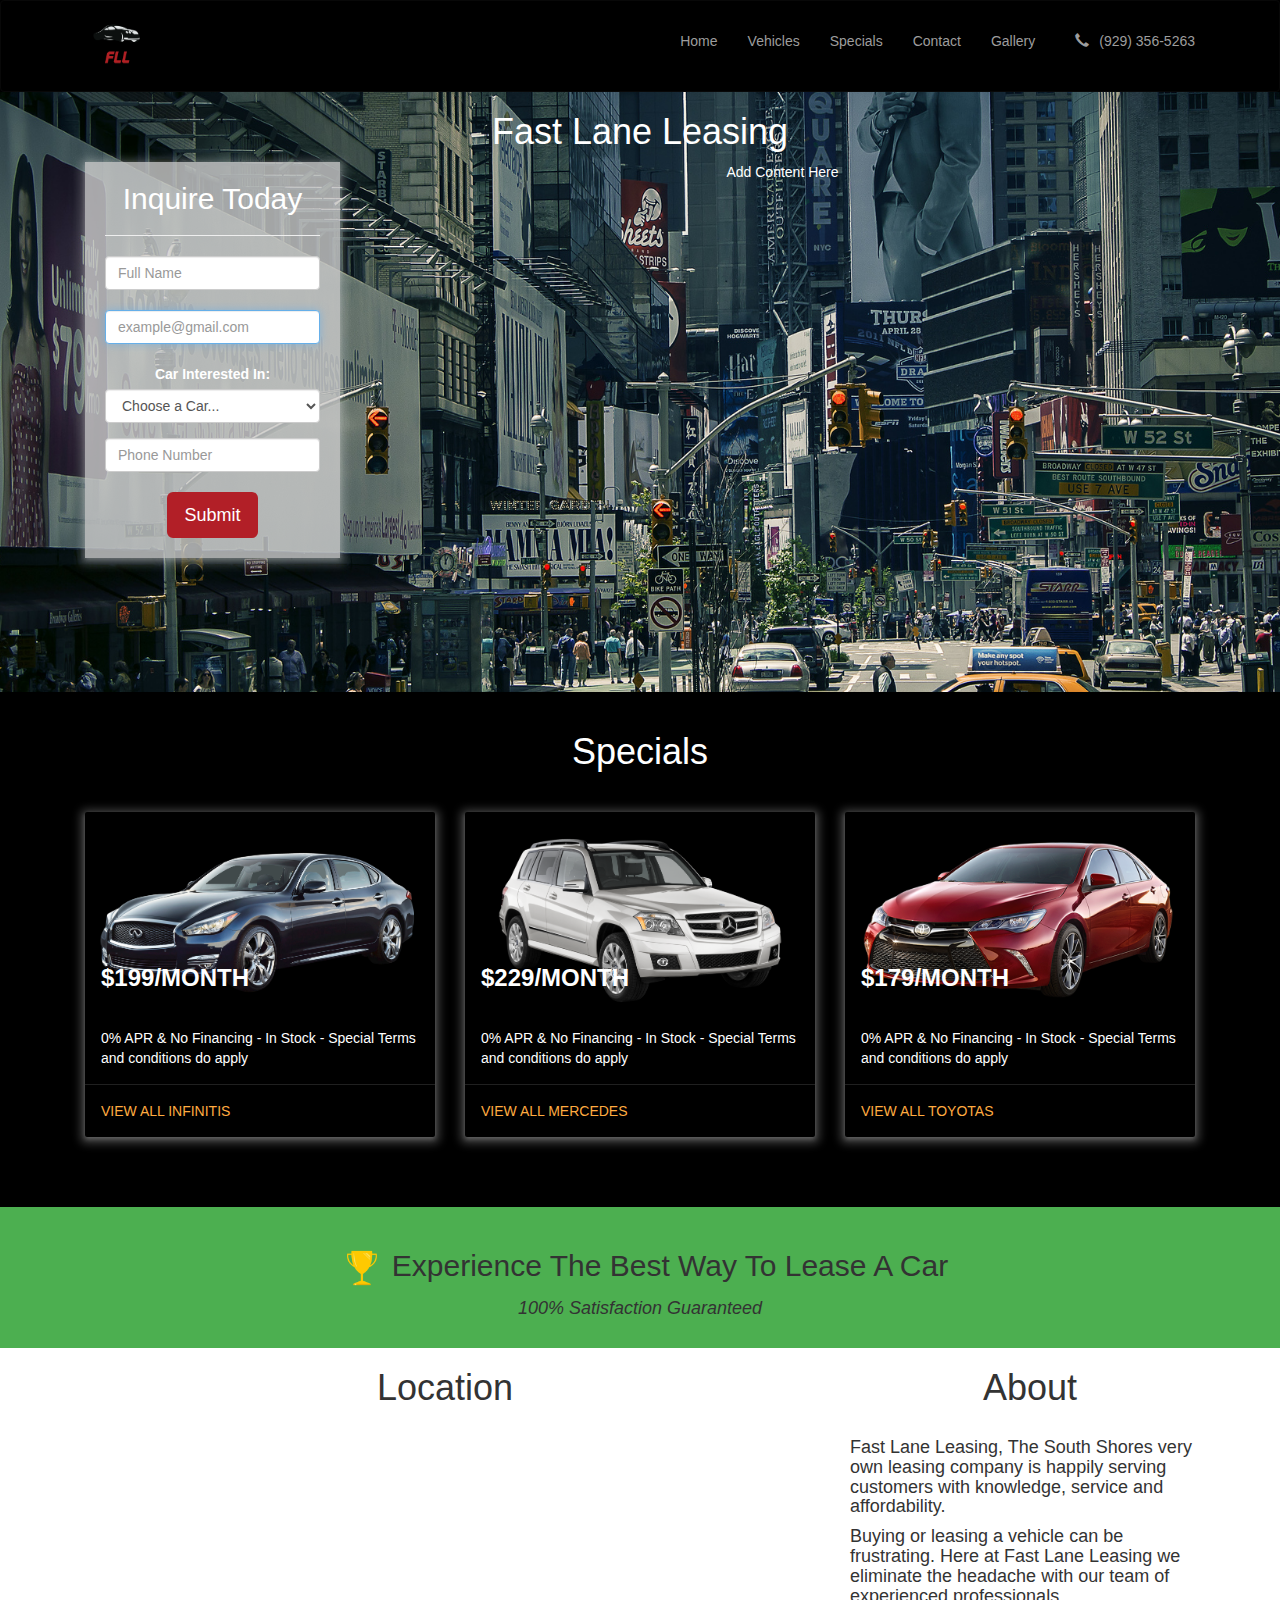
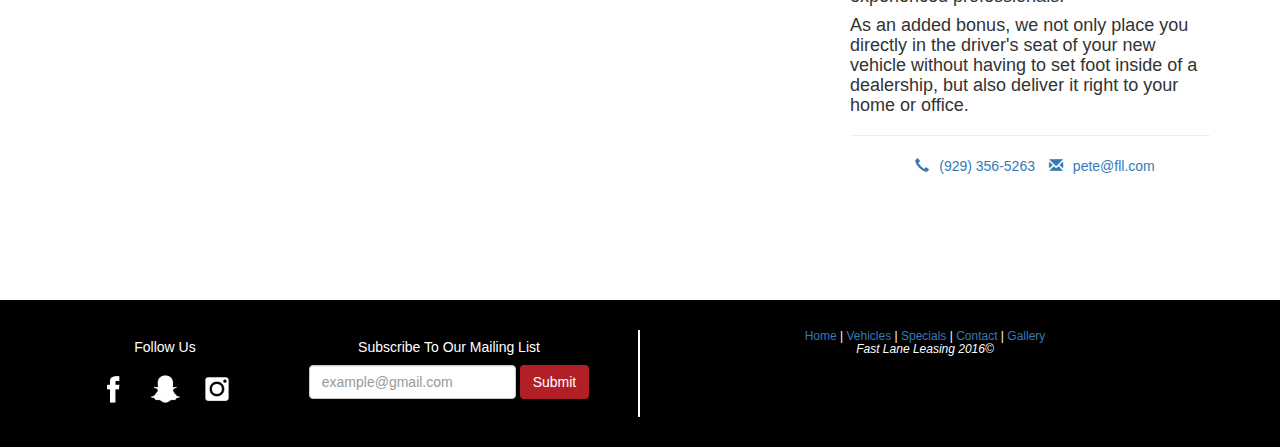
==== commit d881d030: "updated js" ====
--- a/index.html
+++ b/index.html
@@ -7,125 +7,111 @@
 <meta charset="utf-8">
 <meta name="viewport" content="width=device-width, initial-scale=1">
   
+    <!-- Font-Awesome -->
+    <link rel="stylesheet" href="https://maxcdn.bootstrapcdn.com/bootstrap/3.3.7/css/bootstrap.min.css" integrity="sha384-BVYiiSIFeK1dGmJRAkycuHAHRg32OmUcww7on3RYdg4Va+PmSTsz/K68vbdEjh4u" crossorigin="anonymous">
+
+    <!--JS-->
+    <script src="https://code.jquery.com/jquery-2.2.4.min.js" integrity="sha256-BbhdlvQf/xTY9gja0Dq3HiwQF8LaCRTXxZKRutelT44=" crossorigin="anonymous"></script>
+
+    <script src="https://maxcdn.bootstrapcdn.com/bootstrap/3.3.6/js/bootstrap.min.js" integrity="sha384-0mSbJDEHialfmuBBQP6A4Qrprq5OVfW37PRR3j5ELqxss1yVqOtnepnHVP9aJ7xS" crossorigin="anonymous"></script>
+
     <!--CSS-->
     <link rel='stylesheet' href='assets/css/styles.css' type="text/css">
 
-    <!-- Font-Awesome -->
-    <link rel="stylesheet" href="https://maxcdn.bootstrapcdn.com/bootstrap/3.3.7/css/bootstrap.min.css" integrity="sha384-BVYiiSIFeK1dGmJRAkycuHAHRg32OmUcww7on3RYdg4Va+PmSTsz/K68vbdEjh4u" crossorigin="anonymous">
-
-    <!--JS-->
-    <script src="https://code.jquery.com/jquery-2.2.4.min.js" integrity="sha256-BbhdlvQf/xTY9gja0Dq3HiwQF8LaCRTXxZKRutelT44=" crossorigin="anonymous"></script>
-
-    <script src="https://maxcdn.bootstrapcdn.com/bootstrap/3.3.6/js/bootstrap.min.js" integrity="sha384-0mSbJDEHialfmuBBQP6A4Qrprq5OVfW37PRR3j5ELqxss1yVqOtnepnHVP9aJ7xS" crossorigin="anonymous"></script>
-
     <!--Boostrap v4-->
     <!-- <link rel="stylesheet" href="https://maxcdn.bootstrapcdn.com/bootstrap/4.0.0-alpha.5/css/bootstrap.min.css" integrity="sha384-AysaV+vQoT3kOAXZkl02PThvDr8HYKPZhNT5h/CXfBThSRXQ6jW5DO2ekP5ViFdi" crossorigin="anonymous"> -->
 
     <!--Slider-->
-     <link rel="stylesheet" href="assets/js/ideal-image-slider.css">
-    <link rel="stylesheet" href="assets/js/themes/default/default.css">
+     <!-- <link rel="stylesheet" href="assets/js/ideal-image-slider.css">
+    <link rel="stylesheet" href="assets/js/themes/default/default.css"> -->
     <!--End Of Slider-->
-     
 
 </head>
 
 <body>
+
     <div class="row">
       <div class="col-md-12">
         <div class="header">
-          <!-- <div class="container"> -->
+          <nav class="navbar navbar-inverse">
+            <!-- Brand and toggle get grouped for better mobile display -->
+            <div class="container">
+
+              <div class="navbar-header">
+                <button type="button" class="navbar-toggle collapsed" data-toggle="collapse" data-target="#bs-example-navbar-collapse-1" aria-expanded="false">
+                  <span class="sr-only">Toggle navigation</span>
+                  <span class="icon-bar"></span>
+                  <span class="icon-bar"></span>
+                  <span class="icon-bar"></span>
+                </button>
+                  <a class="brand" href="#"><img src="assets/images/logo3.png" height="60px" width="94px" alt="logo"></a>
+              </div>
+    <!-- Collect the nav links, forms, and other content for toggling -->
+              <div class="collapse navbar-collapse" id="bs-example-navbar-collapse-1">     
+                <ul class="nav navbar-nav navbar-right">
+                  <li><a href="#">Home</a></li>
+                    <li><a href="#">Vehicles</a></li> 
+                      <li><a href="#specials">Specials</a></li>
+                       <li><a href="#">Contact</a></li>
+                         <li><a href="#">Gallery</a></li>
+                         <li><a class="brand" href="tel:929-356-5263"><span class="glyphicon glyphicon-earphone" style="padding-left:10px; padding-right:10px;"></span>(929) 356-5263</a></li>
+                </ul>
+              </div><!-- /.navbar-collapse -->
+            </div>
+          </nav>
+        </div>
+      </div>
+    </div>
+    
+    <!-- <div class="container"> -->
+    <div class="row">
+      <div class="col-md-12 mainArea text-center">
+        <h1>Fast Lane Leasing</h1>
+          <div class="container">
+            <div class="col-md-3 text-center">
+
+          <!--Inquire Area-->
+    <div class="outerBorder">
+      <div class="popup" data-popup="popup-1">
+        <div class="popup-inner">
+          <div class="wrapper">
+            <form class="form-signin create-update-form" action="quests/charcreate" method="POST"> <h2 class="form-signin-heading center">Inquire Today</h2>
+
+              <hr>
           
-
-            <nav class="navbar navbar-inverse">
-  <!-- <div class="container-fluid"> -->
-    <!-- Brand and toggle get grouped for better mobile display -->
-    <div class="container">
-
-      <div class="navbar-header">
-      <button type="button" class="navbar-toggle collapsed" data-toggle="collapse" data-target="#bs-example-navbar-collapse-1" aria-expanded="false">
-        <span class="sr-only">Toggle navigation</span>
-        <span class="icon-bar"></span>
-        <span class="icon-bar"></span>
-        <span class="icon-bar"></span>
-      </button>
-      <a class="brand" href="#"><img src="assets/images/logo3.png" height="60px" width="94px" alt="logo">
-         <!-- <p class="white">Call us today (917) 203-3020</p> --></a>
-        <!-- <li class="dropdown"> -->
-          <!-- <a href="#" class="dropdown-toggle" data-toggle="dropdown" role="button" aria-haspopup="true" aria-expanded="false">Dropdown <span class="caret"></span></a> -->
-          <!-- <ul class="dropdown-menu">
-            <li><a href="#">Action</a></li>
-            <li><a href="#">Another action</a></li>
-            <li><a href="#">Something else here</a></li>
-            <li role="separator" class="divider"></li>
-            <li><a href="#">Separated link</a></li>
-          </ul> -->
-        <!-- </li> -->
-    
-
-      
-      <!-- <p class="white">Call Us (917) 203-1039</p></a> -->
-
-    </div>
-
-    <!-- Collect the nav links, forms, and other content for toggling -->
-    <div class="collapse navbar-collapse" id="bs-example-navbar-collapse-1">
-      <!-- <ul class="nav navbar-nav">
-        <li class="active"><a href="#">Link <span class="sr-only">(current)</span></a></li>
-        <li><a href="#">Link</a></li>
-      </ul> -->
-      <!-- <form class="navbar-form navbar-left">
-      
-      </form> -->
-      
-      <ul class="nav navbar-nav navbar-right">
-        <li><a href="#">Home</a></li>
-          <li><a href="#">Vehicles</a></li> 
-            <li><a href="#specials">Specials</a></li>
-             <li><a href="#">Contact</a></li>
-               <li><a href="#">Gallery</a></li>
-               <li><a class="brand" href="tel:929-356-5263"><span class="glyphicon glyphicon-earphone" style="padding-left:10px; padding-right:10px;"></span>(929) 356-5263</a></li>
-        <!-- <li class="dropdown"> -->
-          <!-- <a href="#" class="dropdown-toggle" data-toggle="dropdown" role="button" aria-haspopup="true" aria-expanded="false">Dropdown <span class="caret"></span></a> -->
-          <!-- <ul class="dropdown-menu">
-            <li><a href="#">Action</a></li>
-            <li><a href="#">Another action</a></li>
-            <li><a href="#">Something else here</a></li>
-            <li role="separator" class="divider"></li>
-            <li><a href="#">Separated link</a></li>
-          </ul> -->
-        <!-- </li> -->
-      </ul>
-
-    </div><!-- /.navbar-collapse -->
-  <!-- </div> --><!-- /.container-fluid -->
-  </div>
-</nav>
-          <!-- </div> -->
-        </div>
-      </div>
-    </div>
-    
-    <div class="container">
-      <div class="row">
-        <div class="col-md-12 text-center">
-          <!-- <p class="white">
-            Welcome to Fast Lane Leasing. The South Shores very own leasing company , serving customers with knowledge, service and affordability.
-
-            Buying or leasing a vehicle can be frustrating. Here at Fast Lane Leasing we eliminate the headache with our team of experienced professionals.
-
-            As an added bonus, we not only place you directly in the driver's seat of your new vehicle without having to set foot inside of a dealership, but also deliver it right to your home or office.
-
-            With our top of the line technology , the car of your dreams is just a click away. Call today for a complimentary consultation & learn the Fast Lane way.
-
-
-          </p> -->
-        </div>
-      </div>
-
-      <div class="row mainArea">
-      <div class="col-md-3 text-center">
+               <!--Link For Photo-->
+              <input type="text" class="form-control" name="link" placeholder="Full Name" required="" id="picUrl" name="name">
+              <br>
+              <!--Email-->
+              <input type="text" class="form-control" name="email" placeholder="example@gmail.com" required="" autofocus="" />
+              <br>
+              <div class="form-group">
+                  <label for="pwd">Car Interested In:</label>
+                    <select class="form-control" id="carInput">
+                      <option hidden>Choose a Car...</option>
+                      <option value="New York City">Toyota</option>
+                      <option value="Philadelphia">Nissan</option>
+                      <option value="Dallas">Honda</option>
+                      <option value="Los Angeles">Infiniti</option>
+                      <option value="Boston">Lexus</option>
+                      <option value="Chicago">Hyundai</option>
+                      
+                    </select>
+              </div> 
+
+              <!--Phone Number-->
+              <input type="text" class="form-control" name="phone" placeholder="Phone Number" required="" id="phoneInput" name="phone">
+              <!--Link For Photo-->
+              <br>
+              <button class="btn btn-lg red center-block" type="submit">Submit</button> 
+
+            </form>
+          </div>
+        </div>
+      </div>
+    </div>
         
-      <h1>GET A QUOTE IN 3 EASY STEPS</h1>
+      <!-- <h1>GET A QUOTE IN 3 EASY STEPS</h1>
     
       <button class="btn red">Request A Quote</button>
 
@@ -135,46 +121,19 @@
 
       <br>
 
-   <h5>Call Us Today<a href="tel:929-356-5263"><span class="glyphicon glyphicon-earphone" style="padding-left:10px; padding-right:10px;"></span>(929) 356-5263</a></h5>
-
-
-        </div>
-
-        <div class="col-md-9 text-center">
-
-        <!--Slider-->
-
-          <div id="slider">
-            <img src="assets/images/toyota.png" alt="">
-            <img data-src="assets/images/infiniti2.png" src="" alt="">
-            <img data-src="assets/images/mercedes.png" src="" alt="">
-          </div>
-
-    <!-- Include slider JS file -->
-    <script src="assets/js/ideal-image-slider.js"></script>
-    <!-- Create your slider -->
-    <script>
-    var slider = new IdealImageSlider.Slider({
-    selector: '#slider',
-    interval: 7000
-});
-slider.start();
-
-    </script>
-
-        <!--End of Slider-->
-
-<br>
-<br>
-<br>
-<br>
-<br>
-        </div>
-
-
-     
-    </div>
-</div>
+   <h5>Call Us Today<a href="tel:929-356-5263"><span class="glyphicon glyphicon-earphone" style="padding-left:10px; padding-right:10px;"></span>(929) 356-5263</a></h5> -->
+
+
+        </div>
+
+        <div class="col-md-9">
+          <p>Add Content Here</p>
+        </div>
+      </div>
+      </div>
+    </div>
+   <!--  </div> -->
+
     <div class="row" id="specials">
       <div class="container">
 
@@ -301,27 +260,11 @@
           </div>
 
           <div class="col-md-6 text-center bottomArea">
-            <h5>Join Our Team</h5>
-              <p><a href="#">Click to view all job opportunties</a></p>
-          </div>
-
-      
-
-          <div class="col-md-12 text-center">
-            <h6><a href="#">Home</a> | <a href="#">Vehicles</a> | <a href="#">Specials</a> | <a href="#">Contact</a> | <a href="#">Gallery</a></h6>
+             <h6><a href="#">Home</a> | <a href="#">Vehicles</a> | <a href="#">Specials</a> | <a href="#">Contact</a> | <a href="#">Gallery</a></h6>
             <h6><i>Fast Lane Leasing 2016&copy;</i></h6>
-            
-          </div>
-      </div>
-    </div>
-
-
-    </div>
-
-
-    
-
-
+          </div>
+      </div>
+    </div>
 
 </body>
 
--- a/assets/css/styles.css
+++ b/assets/css/styles.css
@@ -2,15 +2,9 @@
 
    
 }
-body {
-
-/* background: url("../images/bgMain.jpg"); 
-  -webkit-background-size: cover;
-  -moz-background-size: cover;
-  -o-background-size: cover;
-  background-size: cover;
-}*/
-
+
+body{
+ 
 }
 
 #about {
@@ -72,6 +66,16 @@
 
 .mainArea {
 
+background: url("../images/nyc-bg.jpg") no-repeat center center fixed;
+
+background-size: cover;
+height: 600px;
+
+-webkit-background-size: cover;
+-moz-background-size: cover;
+-o-background-size: cover;
+background-size: cover;
+color: white;
 
 
 
@@ -84,10 +88,15 @@
 }
 
 
-.navbar {
+.navbar-inverse {
 
  padding: 15px 0px 15px 0px;
-}
+ background: rgba(0, 0, 0, .2);
+ color: white;
+ margin-bottom: 0px;
+}
+
+
 
 .white {
 
@@ -100,6 +109,12 @@
   color: white;
 }
 
+.outerBorder {
+
+  background: rgba(204, 204, 204, .8);
+  box-shadow: 0 2px 5px 0 rgba(250, 250, 250, 0.26), 0 2px 8px 5px rgba(250, 250, 250, 0.22);
+  padding: 20px;
+}
 
 
 .shorty {
@@ -132,7 +147,7 @@
 
   background-color: black;
   color: white;
-  padding-top: 30px;
+  padding: 30px 0px 30px 0px;
 }
 
 #satisfaction {
@@ -164,8 +179,37 @@
 
 /* Media Queries */
 
+@media only screen and (max-width : 1024px) {
+
+  .mainArea {
+
+              background: url("../images/nyc-bg.jpg") no-repeat center center fixed;
+
+              -webkit-background-size: cover;
+              -moz-background-size: cover;
+              -o-background-size: cover;
+              background-size: cover;
+              color: white;
+
+              padding: 10px;
+            }
+
+}
+
 @media screen and (max-width: 480px) {
 
+            .mainArea {
+
+              background: url("../images/nyc-bg.jpg") no-repeat center center fixed;
+
+              -webkit-background-size: cover;
+              -moz-background-size: cover;
+              -o-background-size: cover;
+              background-size: cover;
+              color: white;
+
+              padding: 10px;
+            }
            
             h2 {
 
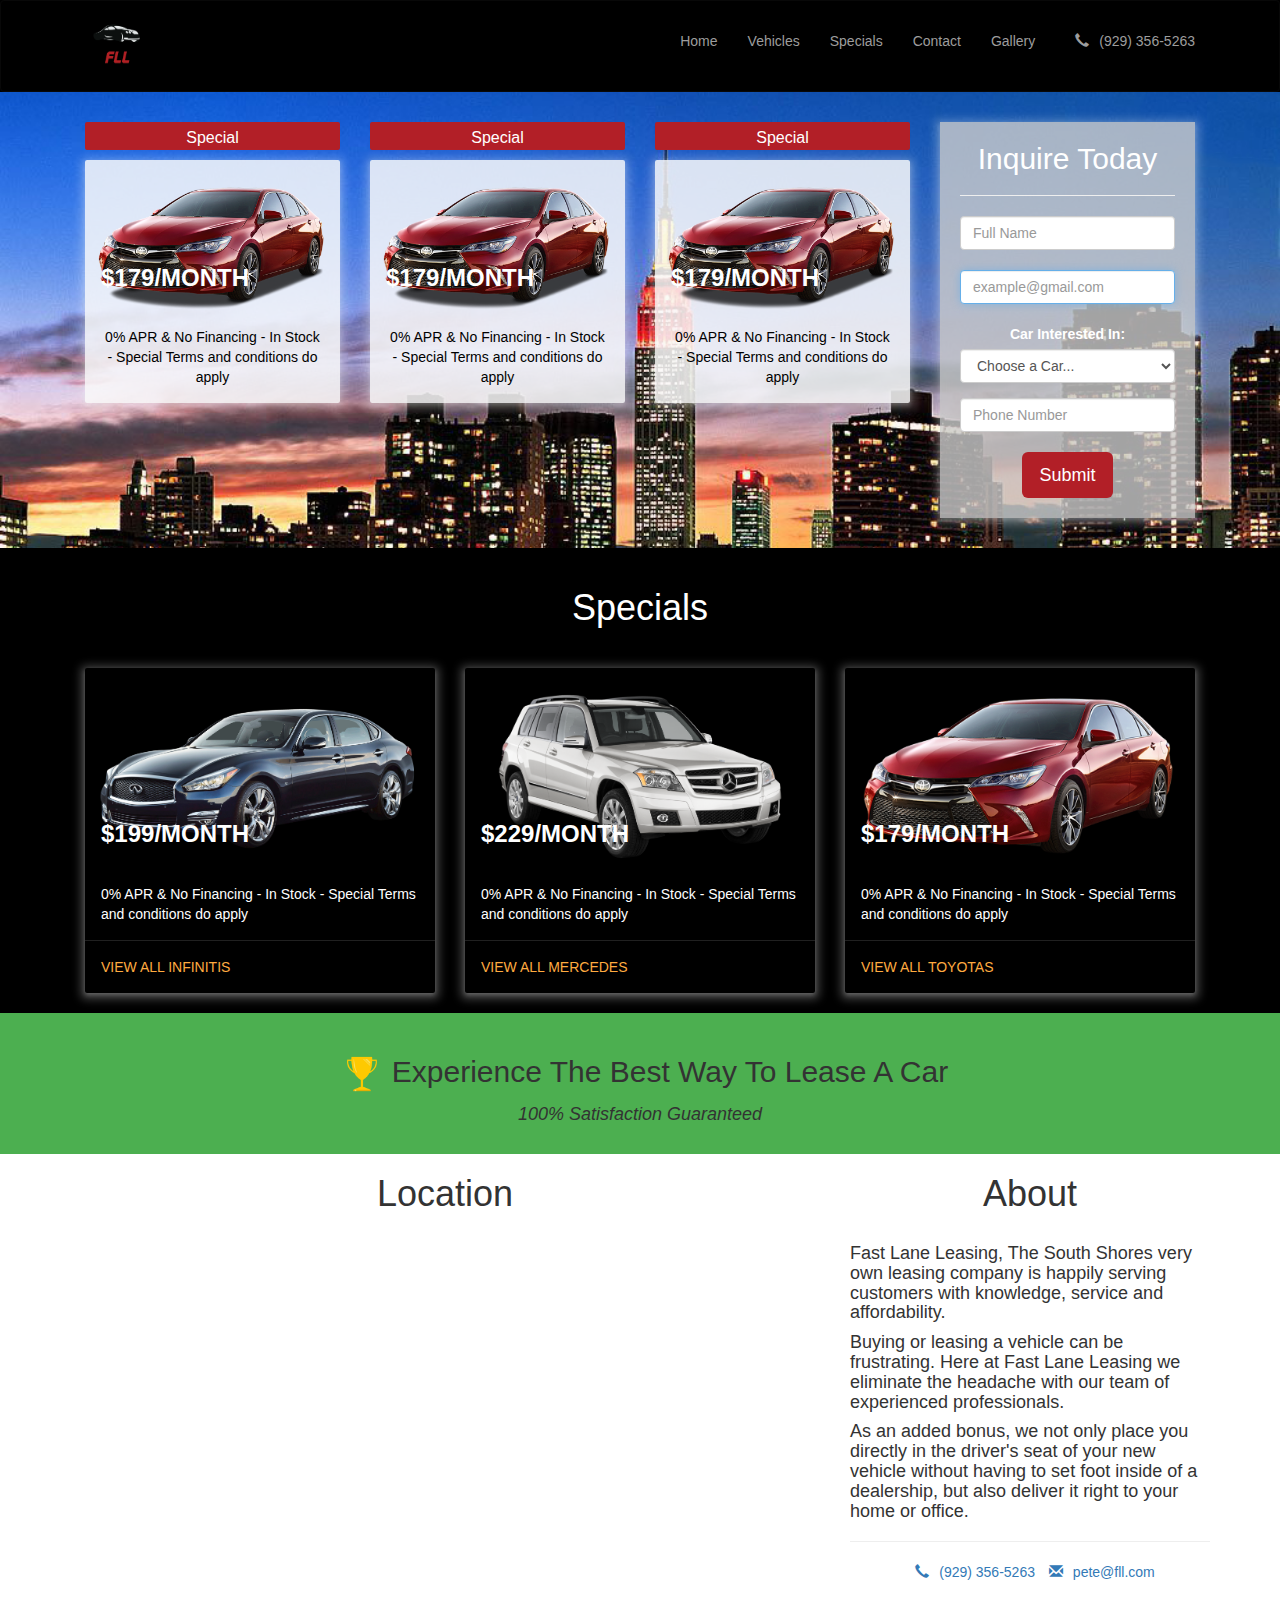
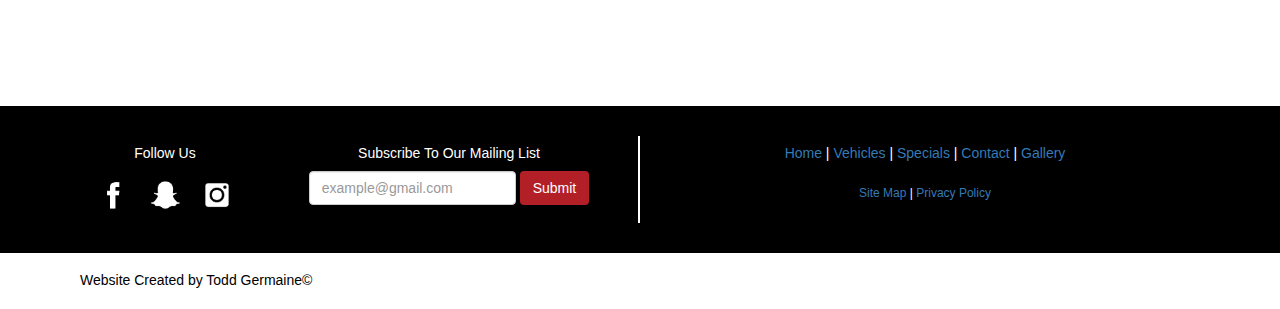
==== commit be3356e9: "updated layout" ====
--- a/index.html
+++ b/index.html
@@ -22,8 +22,8 @@
     <!-- <link rel="stylesheet" href="https://maxcdn.bootstrapcdn.com/bootstrap/4.0.0-alpha.5/css/bootstrap.min.css" integrity="sha384-AysaV+vQoT3kOAXZkl02PThvDr8HYKPZhNT5h/CXfBThSRXQ6jW5DO2ekP5ViFdi" crossorigin="anonymous"> -->
 
     <!--Slider-->
-     <!-- <link rel="stylesheet" href="assets/js/ideal-image-slider.css">
-    <link rel="stylesheet" href="assets/js/themes/default/default.css"> -->
+     <link rel="stylesheet" href="assets/js/ideal-image-slider.css">
+    <link rel="stylesheet" href="assets/js/themes/default/default.css">
     <!--End Of Slider-->
 
 </head>
@@ -66,11 +66,48 @@
     <!-- <div class="container"> -->
     <div class="row">
       <div class="col-md-12 mainArea text-center">
-        <h1>Fast Lane Leasing</h1>
           <div class="container">
             <div class="col-md-3 text-center">
-
-          <!--Inquire Area-->
+              <div class="headerBlock">Special</div>
+                <div class="card cardSpecial bottomArea">
+                  <div class="card-image">
+                    <img class="img-responsive" src="assets/images/toyota.png">
+                      <span class="card-title"><b>$179/month</b></span>
+                  </div>   
+                  <div class="card-content">
+                    <p>0% APR & No Financing - In Stock - Special Terms and conditions do apply</p>
+                  </div>
+               </div>
+            </div>
+
+            <div class="col-md-3 text-center">
+              <div class="headerBlock">Special</div>
+                <div class="card cardSpecial bottomArea">
+                  <div class="card-image">
+                    <img class="img-responsive" src="assets/images/toyota.png">
+                      <span class="card-title"><b>$179/month</b></span>
+                  </div>   
+                  <div class="card-content">
+                    <p>0% APR & No Financing - In Stock - Special Terms and conditions do apply</p>
+                  </div>
+               </div>
+            </div>
+
+            <div class="col-md-3 text-center">
+              <div class="headerBlock">Special</div>
+                <div class="card cardSpecial bottomArea">
+                  <div class="card-image">
+                    <img class="img-responsive" src="assets/images/toyota.png">
+                      <span class="card-title"><b>$179/month</b></span>
+                  </div>   
+                  <div class="card-content">
+                    <p>0% APR & No Financing - In Stock - Special Terms and conditions do apply</p>
+                  </div>
+               </div>
+            </div>
+
+            <div class="col-md-3">
+                   <!--Inquire Area-->
     <div class="outerBorder">
       <div class="popup" data-popup="popup-1">
         <div class="popup-inner">
@@ -123,15 +160,10 @@
 
    <h5>Call Us Today<a href="tel:929-356-5263"><span class="glyphicon glyphicon-earphone" style="padding-left:10px; padding-right:10px;"></span>(929) 356-5263</a></h5> -->
 
-
-        </div>
-
-        <div class="col-md-9">
-          <p>Add Content Here</p>
-        </div>
-      </div>
-      </div>
-    </div>
+            </div>
+          </div>
+          </div>
+        </div>
    <!--  </div> -->
 
     <div class="row" id="specials">
@@ -260,9 +292,21 @@
           </div>
 
           <div class="col-md-6 text-center bottomArea">
-             <h6><a href="#">Home</a> | <a href="#">Vehicles</a> | <a href="#">Specials</a> | <a href="#">Contact</a> | <a href="#">Gallery</a></h6>
-            <h6><i>Fast Lane Leasing 2016&copy;</i></h6>
-          </div>
+             
+             <h5><span class="links"><a href="#">Home</a> | <a href="#">Vehicles</a> | <a href="#">Specials</a> | <a href="#">Contact</a> | <a href="#">Gallery</a></span>
+             <br>
+             <br>
+            <h6><span class="links"><a href="#">Site Map</a> | <a href="#">Privacy Policy</a></span></h6>
+          </div>
+
+      </div>
+    </div>
+
+    <div class="row">
+      <div class="container">
+        <div class="bottom">
+          <span class="left-center"><h5>Website Created by Todd Germaine&copy;</h5></span>
+        </div>
       </div>
     </div>
 
--- a/assets/css/styles.css
+++ b/assets/css/styles.css
@@ -20,6 +20,11 @@
   /*background-color: grey;*/
   padding-bottom: 10px;
 
+}
+
+.links {
+
+  
 }
 
 .header {
@@ -66,10 +71,11 @@
 
 .mainArea {
 
-background: url("../images/nyc-bg.jpg") no-repeat center center fixed;
-
+background: url("../images/nyc_skyline.jpg") no-repeat center center fixed;
+
+padding: 30px;
 background-size: cover;
-height: 600px;
+width: 100%;
 
 -webkit-background-size: cover;
 -moz-background-size: cover;
@@ -81,6 +87,30 @@
 
 }
 
+.headerBlock {
+
+    width: 100
+    padding-bottom: 6px;
+    color: #fff;
+    background-color: #b21f27;
+    -moz-border-radius: 2px;
+    -webkit-border-radius: 2px;
+    border-radius: 2px;
+    text-align: center;
+    padding-top: 5px;
+    font-size: 16px;
+    margin-bottom: 5px;
+
+
+}
+
+.bottom {
+
+  padding: 10px;
+  background-color: white;
+  color: black;
+}
+
 .buttonOver {
 
   top: 150px;
@@ -136,11 +166,6 @@
 .headerTg {
 
   padding-bottom: 20px;
-}
-
-.bottomArea {
-
-  margin-bottom: 50px;
 }
 
 #footer {
@@ -183,7 +208,7 @@
 
   .mainArea {
 
-              background: url("../images/nyc-bg.jpg") no-repeat center center fixed;
+              background: url("../images/nyc_skyline.jpg.jpg") no-repeat center center fixed;
 
               -webkit-background-size: cover;
               -moz-background-size: cover;
@@ -200,7 +225,7 @@
 
             .mainArea {
 
-              background: url("../images/nyc-bg.jpg") no-repeat center center fixed;
+              background: url("../images/nyc_skyline.jpg") no-repeat center center fixed;
 
               -webkit-background-size: cover;
               -moz-background-size: cover;
@@ -240,6 +265,10 @@
             margin: 0 auto;
             width: 75%;
           }
+            .bottom {
+
+              text-align: center;
+            }
         }
 
 /*@media screen and (max-width: 400px) {
@@ -258,6 +287,13 @@
   box-shadow: 0 2px 5px 0 rgba(250, 250, 250, 0.26), 0 2px 8px 5px rgba(250, 250, 250, 0.22);
   padding-top: 20px;
 }
+
+.cardSpecial {
+
+  background: rgba(250, 250, 250, 0.85);
+  color: black;
+}
+
 
 .card {
   margin-top: 10px;
@@ -306,6 +342,8 @@
   border-top: 1px solid rgba(160, 160, 160, 0.2);
   padding: 16px;
 }
+
+
 .card .card-action a {
   color: #ffab40;
   margin-right: 16px;
@@ -313,6 +351,12 @@
   text-transform: uppercase;
 }
 
+.card-action-special a {
+
+  padding: 16px;
+  color: black;
+}
+
 h6 {
   font-size: 12px;
   padding: 0px;
